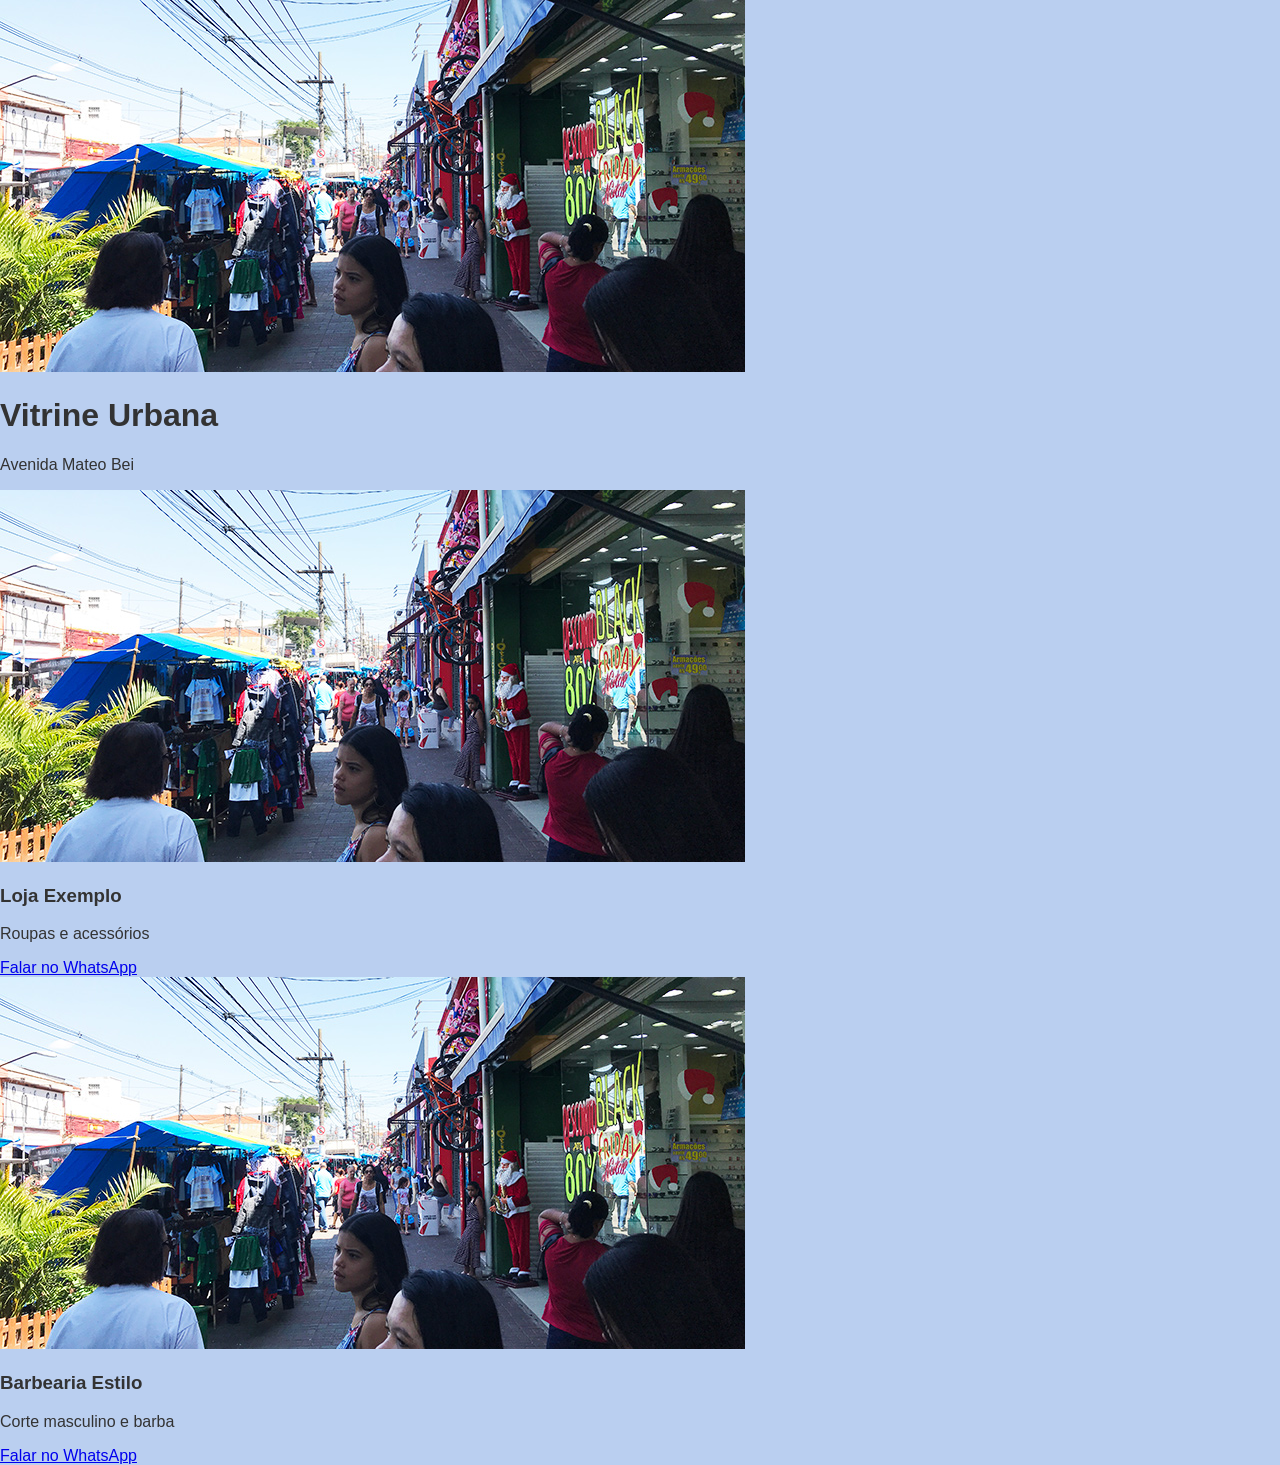
==== mateo-bei.html @ 6b57d2d5 ""feat: implementa MVP do Vitrine Urbana com layout premium, grid de ruas e estratégia de QR Code"" ====
<!DOCTYPE html>
<html lang="pt-BR">
<head>
  <meta charset="UTF-8">
  <title>Vitrine Urbana - Mateo Bei</title>
  <link rel="stylesheet" href="css/style.css">
</head>
<body>

  <!-- 🔝 BANNER -->
  <header class="banner">
    <img src="img/fotos-lojas/banner-mb.jpg" alt="Avenida Mateo Bei">
    <div class="overlay">
      <h1>Vitrine Urbana</h1>
      <p>Avenida Mateo Bei</p>
    </div>
  </header>

  <!-- 🏪 LOJAS -->
  <section class="lojas">

    <div class="loja">
      <img src="img/fotos-lojas/banner-mb.jpg" alt="Loja">
      <h3>Loja Exemplo</h3>
      <p>Roupas e acessórios</p>
      <a href="https://wa.me/5511999999999" target="_blank">Falar no WhatsApp</a>
    </div>

    <div class="loja">
      <img src="img/fotos-lojas/banner-mb.jpg" alt="Loja">
      <h3>Barbearia Estilo</h3>
      <p>Corte masculino e barba</p>
      <a href="https://wa.me/5511888888888" target="_blank">Falar no WhatsApp</a>
    </div>

  </section>

</body>
</html>
---- css/style.css ----
/* Configuração Geral */
body {
  font-family: 'Open Sans', sans-serif;
  margin: 0;
  padding: 0;
  /* Uma cor "Gelo" moderna que destaca os cards brancos */
  background-color: #bacff0; 
  color: #333;
}

/* O Banner Principal */
.home-header {
  background-image: url('../img/fotos-lojas/banner-mb.jpg'); /* Verifique o caminho da sua imagem */
  background-size: cover;
  background-position: center;
  height: 60vh; /* Ocupa 60% da altura da tela */
  display: flex;
  align-items: center;
  justify-content: center;
  position: relative;
}

/* Camada escura para o texto não sumir na foto */
.overlay-home {
  background: rgba(0, 0, 0, 0.5); /* Preto com 50% de transparência */
  width: 100%;
  height: 100%;
  display: flex;
  flex-direction: column;
  align-items: center;
  justify-content: center;
  text-align: center;
  color: white;
  padding: 20px;
}

/* Estilo do Título */
.overlay-home h1 {
  font-family: 'Montserrat', sans-serif;
  font-size: 3rem;
  margin: 0;
  text-transform: uppercase;
  letter-spacing: 2px;
}

.overlay-home p {
  font-size: 1.2rem;
  font-weight: 400;
  margin-top: 10px;
}

/* Container para centralizar o conteúdo */
.container {
  max-width: 1200px;
  margin: 40px auto;
  padding: 0 20px;
}

.titulo-secao {
  text-align: center;
  font-family: 'Montserrat', sans-serif;
  color: #333;
  margin-bottom: 30px;
}

/* Grid para colocar os cards lado a lado */
.ruas-grid {
  display: grid;
  grid-template-columns: repeat(auto-fit, minmax(300px, 1fr));
  gap: 25px;
  margin-bottom: 100px;
}

/* Estilo do Card Individual */
.rua-card {
  display: block;
  text-decoration: none; /* Remove o sublinhado do link */
  color: inherit;
  background: white;
  border-radius: 12px;
  overflow: hidden;
  box-shadow: 0 4px 10px rgba(0,0,0,0.1);
  transition: transform 0.3s ease, box-shadow 0.3s ease;
}

.rua-card:hover {
  transform: translateY(-8px);
  box-shadow: 0 10px 20px rgba(0,0,0,0.15);
}

.rua-imagem img {
  width: 100%;
  height: 200px;
  object-fit: cover; /* Faz a imagem preencher o espaço sem distorcer */
}

.rua-info {
  padding: 20px;
}

.rua-info h3 {
  margin: 0;
  font-family: 'Montserrat', sans-serif;
  color: #1a1a1a;
}

.rua-info p {
  color: #666;
  font-size: 0.95rem;
  margin: 8px 0;
}

.btn-visitar {
  display: inline-block;
  margin-top: 10px;
  color: #007bff; /* Um azul profissional */
  font-weight: 600;
  font-size: 0.9rem;
}

/* Card "Em Breve" (Cinza para mostrar que o projeto cresce) */
.em-breve {
  background: #eee;
  border: 2px dashed #ccc;
  display: flex;
  align-items: center;
  justify-content: center;
  text-align: center;
  min-height: 300px;
}

/* Seção Como Funciona Premium */
.como-funciona-premium {
  background-color: #f9f9f9;
  padding: 80px 20px;
  text-align: center;
}

.chamada-principal {
  max-width: 700px;
  margin: 0 auto 50px;
}

.tag-novidade {
  background: #ffcc00;
  color: #000;
  padding: 5px 15px;
  border-radius: 20px;
  font-size: 0.8rem;
  font-weight: bold;
  text-transform: uppercase;
}

.chamada-principal h2 {
  font-family: 'Montserrat', sans-serif;
  font-size: 2.2rem;
  margin: 20px 0;
  color: #222;
}

.recursos-grid {
  display: grid;
  grid-template-columns: repeat(auto-fit, minmax(280px, 1fr));
  gap: 30px;
  max-width: 1100px;
  margin: 0 auto;
}

.recurso-card {
  background: #fff;
  padding: 40px 30px;
  border-radius: 20px;
  box-shadow: 0 10px 30px rgba(0,0,0,0.05);
  transition: 0.3s;
  border: 1px solid #eee;
}

.recurso-card:hover {
  transform: translateY(-10px);
  border-color: #ffcc00;
}

.icone-circulo {
  font-size: 2.5rem;
  margin-bottom: 20px;
  display: inline-block;
}

.recurso-card h4 {
  font-family: 'Montserrat', sans-serif;
  font-size: 1.2rem;
  color: #333;
  margin-bottom: 15px;
}

.recurso-card p {
  color: #666;
  line-height: 1.6;
  font-size: 0.95rem;
}

/* Banner de Chamada Final */
.card-destaque {
  background: #222;
  color: #fff;
  padding: 60px 40px;
  border-radius: 25px;
  margin-top: 60px;
  position: relative;
  overflow: hidden;
}

.card-destaque h2 {
  font-size: 2rem;
  margin-bottom: 15px;
}

.btn-anunciar {
  display: inline-block;
  background: #ffcc00;
  color: #000;
  padding: 18px 40px;
  border-radius: 50px;
  text-decoration: none;
  font-weight: bold;
  font-size: 1.1rem;
  margin-top: 25px;
  transition: 0.3s;
  box-shadow: 0 5px 15px rgba(255, 204, 0, 0.4);
}

.btn-anunciar:hover {
  background: #fff;
  transform: scale(1.05);
}

/* Posicionamento do Menu */
.menu-horizontal {
  position: absolute;
  top: 20px; /* Distância do topo da imagem */
  width: 100%;
  z-index: 10;
  display: flex;
  justify-content: center; /* Centraliza o menu horizontalmente */
}

.menu-horizontal ul {
  list-style: none;
  display: flex; /* Deixa os itens lado a lado */
  gap: 30px; /* Espaço entre os links */
  padding: 10px 30px;
  background: rgba(0, 0, 0, 0.4); /* Fundo escuro sutil para destacar os links */
  border-radius: 50px; /* Formato de "pílula" */
  backdrop-filter: blur(5px); /* Efeito de vidro embaçado (opcional) */
}

.menu-horizontal a {
  text-decoration: none;
  color: white;
  font-family: 'Montserrat', sans-serif;
  font-weight: 600;
  font-size: 0.9rem;
  transition: 0.3s;
}

.menu-horizontal a:hover {
  color: #ffcc00; /* Amarelo ao passar o mouse */
}

/* Botão de Destaque no Menu */
.btn-anunciar-topo {
  color: #ffcc00 !important;
  border: 1px solid #ffcc00;
  padding: 5px 15px;
  border-radius: 15px;
}

.btn-anunciar-topo:hover {
  background: #ffcc00;
  color: #000 !important;
}

/* Ajuste no Título para não bater no menu */
.overlay-home h1 {
  margin-top: 60px; /* Dá espaço para o menu que está acima dele */
}

.footer-minimalista {
  background-color: #000;
  color: #888;
  text-align: center;
  width: 100%;
  
  /* Controle total da altura */
  padding: 5px 0;         /* Um respiro bem pequeno */
  line-height: 1.2;       /* Altura da linha próxima ao tamanho da letra */
  display: block;
  border-top: 1px solid #1a1a1a;
}

.footer-minimalista span {
  font-family: 'Montserrat', sans-serif;
  font-size: 13px;        /* Tamanho legível (nem minúsculo, nem gigante) */
  font-weight: 500;
  letter-spacing: 1px;
  display: inline-block;
  vertical-align: middle;
}
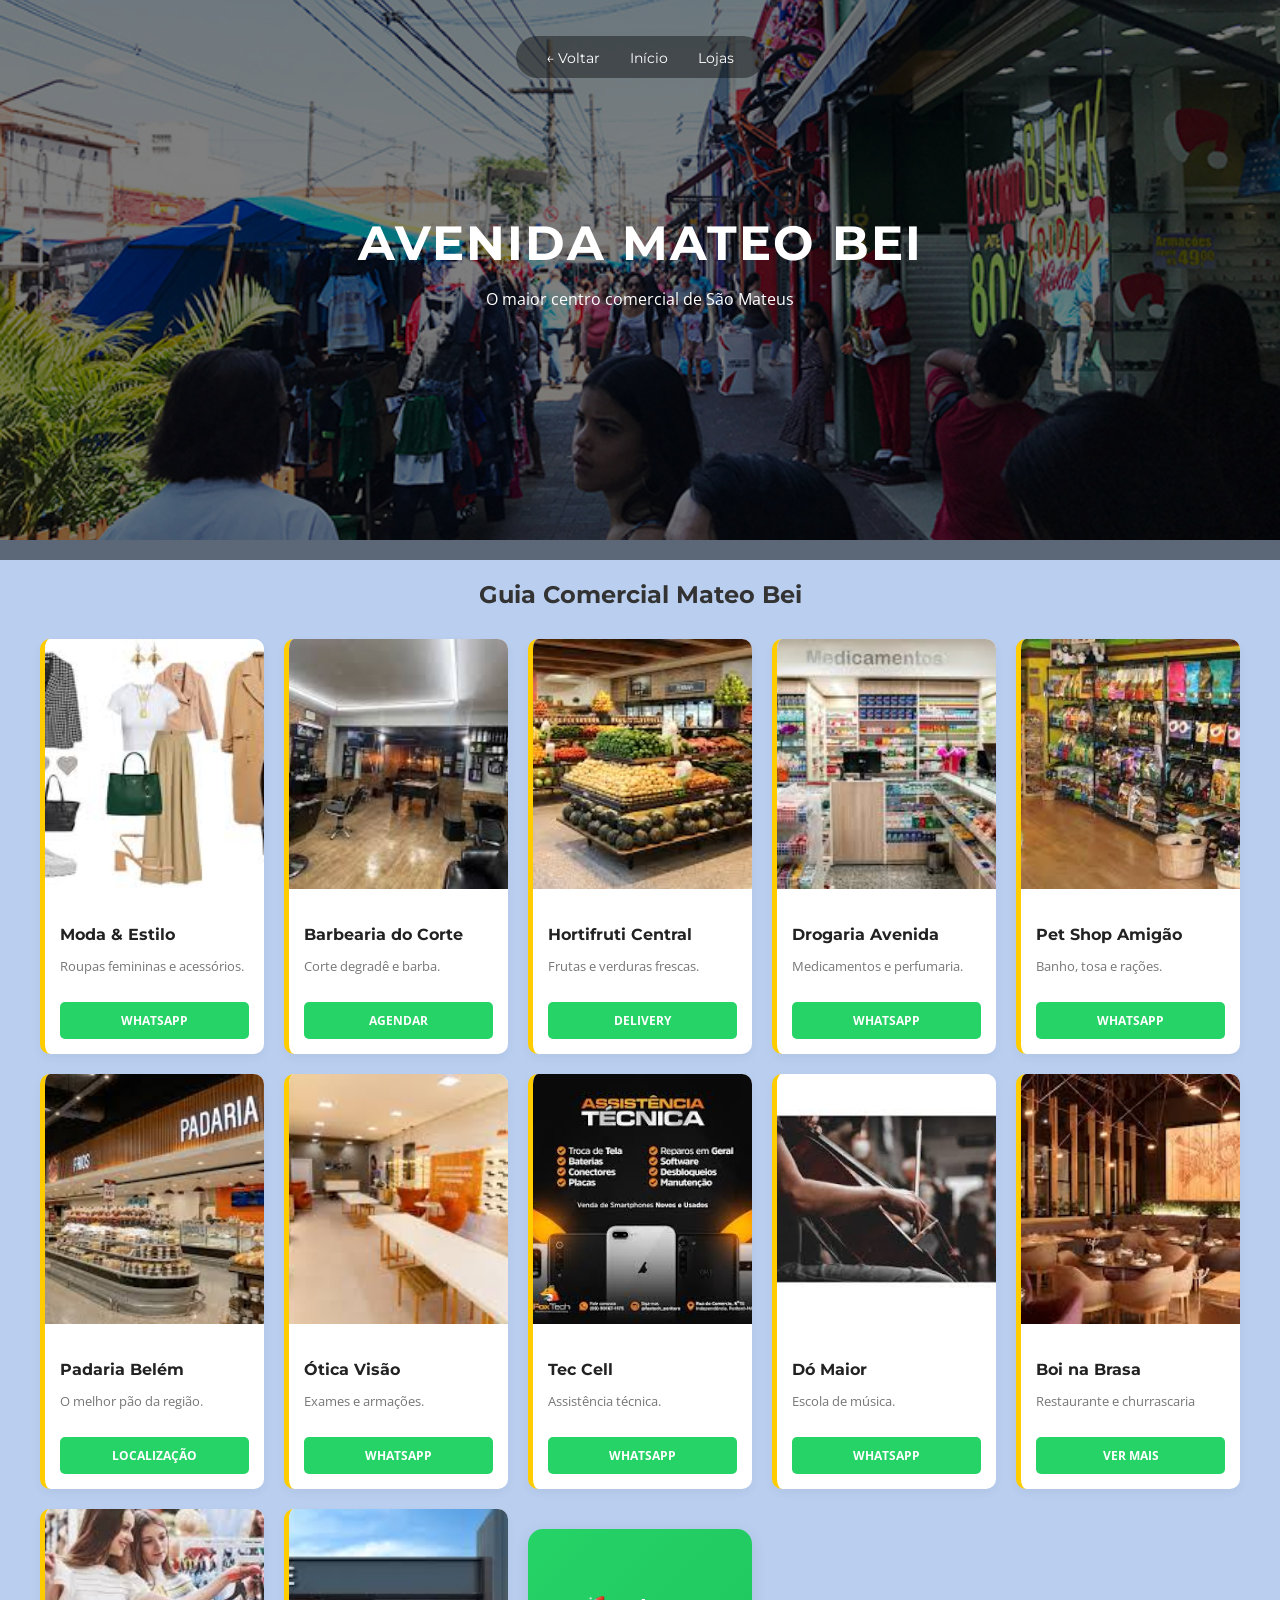
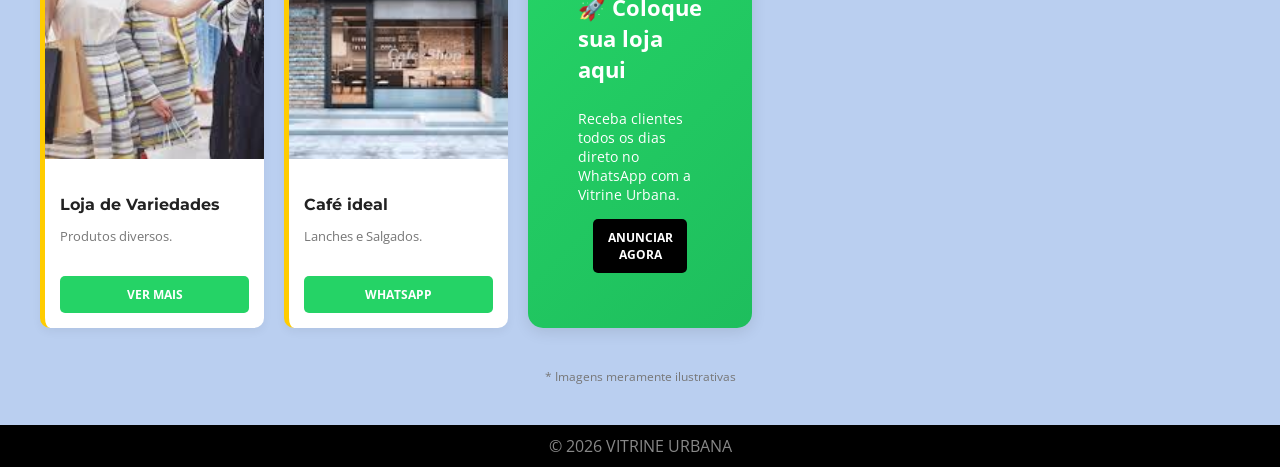
==== commit 24f06b1e: "adicionando foto e ajustes do layout" ====
--- a/mateo-bei.html
+++ b/mateo-bei.html
@@ -2,38 +2,205 @@
 <html lang="pt-BR">
 <head>
   <meta charset="UTF-8">
-  <title>Vitrine Urbana - Mateo Bei</title>
+  <meta name="viewport" content="width=device-width, initial-scale=1.0">
+  <title>Avenida Mateo Bei</title>
+
   <link rel="stylesheet" href="css/style.css">
+
+  <link href="https://fonts.googleapis.com/css2?family=Montserrat:wght@700&family=Open+Sans:wght@400;600&display=swap" rel="stylesheet">
 </head>
+
 <body>
 
-  <!-- 🔝 BANNER -->
-  <header class="banner">
-    <img src="img/fotos-lojas/banner-mb.jpg" alt="Avenida Mateo Bei">
-    <div class="overlay">
-      <h1>Vitrine Urbana</h1>
-      <p>Avenida Mateo Bei</p>
-    </div>
-  </header>
-
-  <!-- 🏪 LOJAS -->
-  <section class="lojas">
-
-    <div class="loja">
-      <img src="img/fotos-lojas/banner-mb.jpg" alt="Loja">
-      <h3>Loja Exemplo</h3>
-      <p>Roupas e acessórios</p>
-      <a href="https://wa.me/5511999999999" target="_blank">Falar no WhatsApp</a>
-    </div>
-
-    <div class="loja">
-      <img src="img/fotos-lojas/banner-mb.jpg" alt="Loja">
-      <h3>Barbearia Estilo</h3>
-      <p>Corte masculino e barba</p>
-      <a href="https://wa.me/5511888888888" target="_blank">Falar no WhatsApp</a>
-    </div>
-
+<header class="home-header" style="background-image: url('img/fotos-lojas/banner-mb.jpg');">
+
+  <nav class="menu-horizontal">
+    <ul>
+      <li><a href="index.html">← Voltar</a></li>
+      <li><a href="index.html">Início</a></li>
+      <li><a href="#lojas">Lojas</a></li>
+    </ul>
+  </nav>
+
+  <div class="overlay-home">
+    <h1>AVENIDA MATEO BEI</h1>
+    <p>O maior centro comercial de São Mateus</p>
+  </div>
+
+</header>
+
+<main class="container">
+
+  <h2 class="titulo-secao" id="lojas">Guia Comercial Mateo Bei</h2>
+
+  <section class="cards-pequenos">
+
+    <!-- 1 -->
+    <div class="cartao-visita card-vitrine">
+      <div class="cv-imagem-vitrine">
+        <img src="img/fotos-lojas/moda-estilo.jpeg">
+      </div>
+      <div class="cv-conteudo">
+        <h4>Moda & Estilo</h4>
+        <p>Roupas femininas e acessórios.</p>
+      </div>
+      <a href="#" class="btn-cv">WhatsApp</a>
+    </div>
+
+    <!-- 2 -->
+    <div class="cartao-visita card-vitrine">
+      <div class="cv-imagem-vitrine">
+        <img src="img/fotos-lojas/barbearia.jpeg">
+      </div>
+      <div class="cv-conteudo">
+        <h4>Barbearia do Corte</h4>
+        <p>Corte degradê e barba.</p>
+      </div>
+      <a href="#" class="btn-cv">Agendar</a>
+    </div>
+
+    <!-- 3 -->
+    <div class="cartao-visita card-vitrine">
+      <div class="cv-imagem-vitrine">
+        <img src="img/fotos-lojas/hortifruti.jpeg">
+      </div>
+      <div class="cv-conteudo">
+        <h4>Hortifruti Central</h4>
+        <p>Frutas e verduras frescas.</p>
+      </div>
+      <a href="#" class="btn-cv">Delivery</a>
+    </div>
+
+    <!-- 4 -->
+    <div class="cartao-visita card-vitrine">
+      <div class="cv-imagem-vitrine">
+        <img src="img/fotos-lojas/drogaria.jpeg">
+      </div>
+      <div class="cv-conteudo">
+        <h4>Drogaria Avenida</h4>
+        <p>Medicamentos e perfumaria.</p>
+      </div>
+      <a href="#" class="btn-cv">WhatsApp</a>
+    </div>
+
+    <!-- 5 -->
+    <div class="cartao-visita card-vitrine">
+      <div class="cv-imagem-vitrine">
+        <img src="img/fotos-lojas/pet-shop.jpeg">
+      </div>
+      <div class="cv-conteudo">
+        <h4>Pet Shop Amigão</h4>
+        <p>Banho, tosa e rações.</p>
+      </div>
+      <a href="#" class="btn-cv">WhatsApp</a>
+    </div>
+
+    <!-- 6 -->
+    <div class="cartao-visita card-vitrine">
+      <div class="cv-imagem-vitrine">
+        <img src="img/fotos-lojas/padaria.jpeg">
+      </div>
+      <div class="cv-conteudo">
+        <h4>Padaria Belém</h4>
+        <p>O melhor pão da região.</p>
+      </div>
+      <a href="#" class="btn-cv">Localização</a>
+    </div>
+
+    <!-- 7 -->
+    <div class="cartao-visita card-vitrine">
+      <div class="cv-imagem-vitrine">
+        <img src="img/fotos-lojas/otica.jpeg">
+      </div>
+      <div class="cv-conteudo">
+        <h4>Ótica Visão</h4>
+        <p>Exames e armações.</p>
+      </div>
+      <a href="#" class="btn-cv">WhatsApp</a>
+    </div>
+
+    <!-- 8 -->
+    <div class="cartao-visita card-vitrine">
+      <div class="cv-imagem-vitrine">
+        <img src="img/fotos-lojas/assistencia-tecnica.jpeg">
+      </div>
+      <div class="cv-conteudo">
+        <h4>Tec Cell</h4>
+        <p>Assistência técnica.</p>
+      </div>
+      <a href="#" class="btn-cv">WhatsApp</a>
+    </div>
+
+    <!-- 9 -->
+    <div class="cartao-visita card-vitrine">
+      <div class="cv-imagem-vitrine">
+        <img src="img/fotos-lojas/escola-de-musica.jpeg">
+      </div>
+      <div class="cv-conteudo">
+        <h4>Dó Maior</h4>
+        <p>Escola de música.</p>
+      </div>
+      <a href="#" class="btn-cv">WhatsApp</a>
+    </div>
+
+    <!-- 10 -->
+    <div class="cartao-visita card-vitrine">
+      <div class="cv-imagem-vitrine">
+        <img src="img/fotos-lojas/restaurante.jpeg">
+      </div>
+      <div class="cv-conteudo">
+        <h4>Boi na Brasa</h4>
+        <p>Restaurante e churrascaria</p>
+      </div>
+      <a href="#" class="btn-cv">Ver mais</a>
+    </div>
+
+    <!-- 11 -->
+    <div class="cartao-visita card-vitrine">
+      <div class="cv-imagem-vitrine">
+        <img src="img/fotos-lojas/compras.jpeg">
+      </div>
+      <div class="cv-conteudo">
+        <h4>Loja de Variedades</h4>
+        <p>Produtos diversos.</p>
+      </div>
+      <a href="#" class="btn-cv">Ver mais</a>
+    </div>
+
+    <!-- 12 -->
+    <div class="cartao-visita card-vitrine">
+      <div class="cv-imagem-vitrine">
+        <img src="img/fotos-lojas/café.jpeg">
+      </div>
+      <div class="cv-conteudo">
+        <h4>Café ideal</h4>
+        <p>Lanches e Salgados.</p>
+      </div>
+      <a href="#" class="btn-cv">WhatsApp</a>
+    </div>
+
+    <!-- CTA FINAL -->
+    <section class="card-horizontal card-anuncio-final">
+
+  <div class="ch-info">
+    <h3>🚀 Coloque sua loja aqui</h3>
+    <p>Receba clientes todos os dias direto no WhatsApp com a Vitrine Urbana.</p>
+
+    <a href="https://wa.me/5511964545706" class="btn-cv btn-destaque">
+      Anunciar Agora
+    </a>
+  </div>
+
+</section>
   </section>
+
+  <p class="aviso-ilustrativo">* Imagens meramente ilustrativas</p>
+
+</main>
+
+<footer class="footer-minimalista">
+  <span>&copy; 2026 VITRINE URBANA</span>
+</footer>
 
 </body>
 </html>
--- a/css/style.css
+++ b/css/style.css
@@ -3,26 +3,22 @@
   font-family: 'Open Sans', sans-serif;
   margin: 0;
   padding: 0;
-  /* Uma cor "Gelo" moderna que destaca os cards brancos */
   background-color: #bacff0; 
   color: #333;
 }
 
-/* O Banner Principal */
 .home-header {
-  background-image: url('../img/fotos-lojas/banner-mb.jpg'); /* Verifique o caminho da sua imagem */
   background-size: cover;
   background-position: center;
-  height: 60vh; /* Ocupa 60% da altura da tela */
+  height: 60vh; 
   display: flex;
   align-items: center;
   justify-content: center;
   position: relative;
 }
 
-/* Camada escura para o texto não sumir na foto */
 .overlay-home {
-  background: rgba(0, 0, 0, 0.5); /* Preto com 50% de transparência */
+  background: rgba(0, 0, 0, 0.5); 
   width: 100%;
   height: 100%;
   display: flex;
@@ -34,7 +30,6 @@
   padding: 20px;
 }
 
-/* Estilo do Título */
 .overlay-home h1 {
   font-family: 'Montserrat', sans-serif;
   font-size: 3rem;
@@ -43,13 +38,6 @@
   letter-spacing: 2px;
 }
 
-.overlay-home p {
-  font-size: 1.2rem;
-  font-weight: 400;
-  margin-top: 10px;
-}
-
-/* Container para centralizar o conteúdo */
 .container {
   max-width: 1200px;
   margin: 40px auto;
@@ -63,246 +51,182 @@
   margin-bottom: 30px;
 }
 
-/* Grid para colocar os cards lado a lado */
-.ruas-grid {
+/* GRID */
+.cards-pequenos {
   display: grid;
-  grid-template-columns: repeat(auto-fit, minmax(300px, 1fr));
-  gap: 25px;
-  margin-bottom: 100px;
-}
-
-/* Estilo do Card Individual */
-.rua-card {
+  grid-template-columns: repeat(auto-fit, minmax(220px, 1fr)); 
+  gap: 20px;
+  margin-bottom: 40px;
+  align-items: start; /* 🔥 impede cards de esticar */
+}
+
+/* CARD */
+.cartao-visita {
+  background: white;
+  border-radius: 10px;
+  border-left: 5px solid #ffcc00; 
+  box-shadow: 0 4px 10px rgba(0,0,0,0.05);
+  display: flex;
+  flex-direction: column;
+  transition: 0.3s;
+  overflow: hidden;
+  height: 100%; /* 🔥 padroniza altura */
+}
+
+.card-vitrine {
+  padding: 0;
+}
+
+/* IMAGEM (CORRIGIDO DE VERDADE) */
+.cv-imagem-vitrine {
+  width: 100%;
+  height: 250px; /* 🔥 altura fixa padrão */
+  overflow: hidden;
+  flex-shrink: 0; /* 🔥 impede crescimento */
+}
+
+.cv-imagem-vitrine img {
+  width: 100%;
+  height: 100%;
+  object-fit: cover;
   display: block;
-  text-decoration: none; /* Remove o sublinhado do link */
-  color: inherit;
+}
+
+/* CONTEÚDO */
+.cv-conteudo {
+  padding: 15px;
+  flex-grow: 1;
+}
+
+.cv-conteudo h4 {
+  font-family: 'Montserrat', sans-serif;
+  font-size: 1rem;
+  color: #222;
+  margin-bottom: 5px;
+}
+
+.cv-conteudo p {
+  font-size: 0.8rem;
+  color: #777;
+  margin-bottom: 12px;
+}
+
+/* BOTÃO */
+.btn-cv {
+  background: #25d366; 
+  color: white !important;
+  text-decoration: none;
+  font-size: 0.75rem;
+  font-weight: bold;
+  padding: 10px;
+  margin: 0 15px 15px;
+  border-radius: 5px;
+  text-transform: uppercase;
+  text-align: center;
+}
+
+/* CARD HORIZONTAL */
+.card-horizontal {
+  display: flex;
   background: white;
-  border-radius: 12px;
+  border-radius: 15px;
   overflow: hidden;
-  box-shadow: 0 4px 10px rgba(0,0,0,0.1);
-  transition: transform 0.3s ease, box-shadow 0.3s ease;
-}
-
-.rua-card:hover {
-  transform: translateY(-8px);
-  box-shadow: 0 10px 20px rgba(0,0,0,0.15);
-}
-
-.rua-imagem img {
-  width: 100%;
-  height: 200px;
-  object-fit: cover; /* Faz a imagem preencher o espaço sem distorcer */
-}
-
-.rua-info {
-  padding: 20px;
-}
-
-.rua-info h3 {
-  margin: 0;
-  font-family: 'Montserrat', sans-serif;
-  color: #1a1a1a;
-}
-
-.rua-info p {
-  color: #666;
-  font-size: 0.95rem;
-  margin: 8px 0;
-}
-
-.btn-visitar {
-  display: inline-block;
-  margin-top: 10px;
-  color: #007bff; /* Um azul profissional */
-  font-weight: 600;
-  font-size: 0.9rem;
-}
-
-/* Card "Em Breve" (Cinza para mostrar que o projeto cresce) */
-.em-breve {
-  background: #eee;
-  border: 2px dashed #ccc;
-  display: flex;
-  align-items: center;
-  justify-content: center;
-  text-align: center;
-  min-height: 300px;
-}
-
-/* Seção Como Funciona Premium */
-.como-funciona-premium {
-  background-color: #f9f9f9;
-  padding: 80px 20px;
-  text-align: center;
-}
-
-.chamada-principal {
-  max-width: 700px;
-  margin: 0 auto 50px;
-}
-
-.tag-novidade {
-  background: #ffcc00;
-  color: #000;
-  padding: 5px 15px;
-  border-radius: 20px;
-  font-size: 0.8rem;
-  font-weight: bold;
-  text-transform: uppercase;
-}
-
-.chamada-principal h2 {
-  font-family: 'Montserrat', sans-serif;
-  font-size: 2.2rem;
-  margin: 20px 0;
-  color: #222;
-}
-
-.recursos-grid {
-  display: grid;
-  grid-template-columns: repeat(auto-fit, minmax(280px, 1fr));
-  gap: 30px;
-  max-width: 1100px;
-  margin: 0 auto;
-}
-
-.recurso-card {
-  background: #fff;
-  padding: 40px 30px;
-  border-radius: 20px;
-  box-shadow: 0 10px 30px rgba(0,0,0,0.05);
-  transition: 0.3s;
-  border: 1px solid #eee;
-}
-
-.recurso-card:hover {
-  transform: translateY(-10px);
-  border-color: #ffcc00;
-}
-
-.icone-circulo {
-  font-size: 2.5rem;
-  margin-bottom: 20px;
-  display: inline-block;
-}
-
-.recurso-card h4 {
-  font-family: 'Montserrat', sans-serif;
-  font-size: 1.2rem;
-  color: #333;
-  margin-bottom: 15px;
-}
-
-.recurso-card p {
-  color: #666;
-  line-height: 1.6;
-  font-size: 0.95rem;
-}
-
-/* Banner de Chamada Final */
-.card-destaque {
-  background: #222;
-  color: #fff;
-  padding: 60px 40px;
-  border-radius: 25px;
-  margin-top: 60px;
-  position: relative;
-  overflow: hidden;
-}
-
-.card-destaque h2 {
-  font-size: 2rem;
-  margin-bottom: 15px;
-}
-
-.btn-anunciar {
-  display: inline-block;
-  background: #ffcc00;
-  color: #000;
-  padding: 18px 40px;
-  border-radius: 50px;
-  text-decoration: none;
-  font-weight: bold;
-  font-size: 1.1rem;
-  margin-top: 25px;
-  transition: 0.3s;
-  box-shadow: 0 5px 15px rgba(255, 204, 0, 0.4);
-}
-
-.btn-anunciar:hover {
-  background: #fff;
-  transform: scale(1.05);
-}
-
-/* Posicionamento do Menu */
+  box-shadow: 0 4px 15px rgba(0,0,0,0.1);
+  margin-top: 30px;
+  height: 160px; 
+}
+
+.ch-imagem { width: 30%; }
+.ch-imagem img { width: 100%; height: 100%; object-fit: cover; }
+
+.ch-info {
+  width: 70%;
+  padding: 20px 30px;
+  display: flex;
+  flex-direction: column;
+  justify-content: center;
+}
+
+/* MENU */
 .menu-horizontal {
   position: absolute;
-  top: 20px; /* Distância do topo da imagem */
+  top: 20px;
   width: 100%;
   z-index: 10;
   display: flex;
-  justify-content: center; /* Centraliza o menu horizontalmente */
+  justify-content: center;
 }
 
 .menu-horizontal ul {
   list-style: none;
-  display: flex; /* Deixa os itens lado a lado */
-  gap: 30px; /* Espaço entre os links */
+  display: flex;
+  gap: 30px;
   padding: 10px 30px;
-  background: rgba(0, 0, 0, 0.4); /* Fundo escuro sutil para destacar os links */
-  border-radius: 50px; /* Formato de "pílula" */
-  backdrop-filter: blur(5px); /* Efeito de vidro embaçado (opcional) */
+  background: rgba(0, 0, 0, 0.4);
+  border-radius: 50px;
 }
 
 .menu-horizontal a {
   text-decoration: none;
   color: white;
   font-family: 'Montserrat', sans-serif;
-  font-weight: 600;
   font-size: 0.9rem;
-  transition: 0.3s;
-}
-
-.menu-horizontal a:hover {
-  color: #ffcc00; /* Amarelo ao passar o mouse */
-}
-
-/* Botão de Destaque no Menu */
-.btn-anunciar-topo {
-  color: #ffcc00 !important;
-  border: 1px solid #ffcc00;
-  padding: 5px 15px;
-  border-radius: 15px;
-}
-
-.btn-anunciar-topo:hover {
-  background: #ffcc00;
-  color: #000 !important;
-}
-
-/* Ajuste no Título para não bater no menu */
-.overlay-home h1 {
-  margin-top: 60px; /* Dá espaço para o menu que está acima dele */
-}
-
+}
+
+/* FOOTER */
 .footer-minimalista {
   background-color: #000;
   color: #888;
   text-align: center;
-  width: 100%;
-  
-  /* Controle total da altura */
-  padding: 5px 0;         /* Um respiro bem pequeno */
-  line-height: 1.2;       /* Altura da linha próxima ao tamanho da letra */
-  display: block;
-  border-top: 1px solid #1a1a1a;
-}
-
-.footer-minimalista span {
-  font-family: 'Montserrat', sans-serif;
-  font-size: 13px;        /* Tamanho legível (nem minúsculo, nem gigante) */
-  font-weight: 500;
-  letter-spacing: 1px;
-  display: inline-block;
-  vertical-align: middle;
+  padding: 10px 0;
+}
+
+/* AVISO */
+.aviso-ilustrativo {
+  text-align: center;
+  font-size: 0.75rem;
+  color: #777;
+  margin: 20px 0;
+}
+
+/* CTA FINAL */
+.card-anuncio-final {
+  background: linear-gradient(135deg, #25d366, #1ebe5d);
+  color: white;
+  height: auto;
+  padding: 20px;
+  margin-top: 20px;
+}
+
+.card-anuncio-final h3 {
+  font-size: 1.4rem;
+  margin-bottom: 10px;
+}
+
+.card-anuncio-final p {
+  font-size: 0.9rem;
+  margin-bottom: 15px;
+}
+
+.btn-destaque {
+  background: black;
+  color: white !important;
+  max-width: 200px;
+}
+
+/* RESPONSIVO */
+@media (max-width: 768px) {
+
+  .cards-pequenos {
+    grid-template-columns: 1fr;
+  }
+
+  .menu-horizontal ul {
+    flex-direction: column;
+  }
+
+  .overlay-home h1 {
+    font-size: 1.8rem;
+  }
+
 }
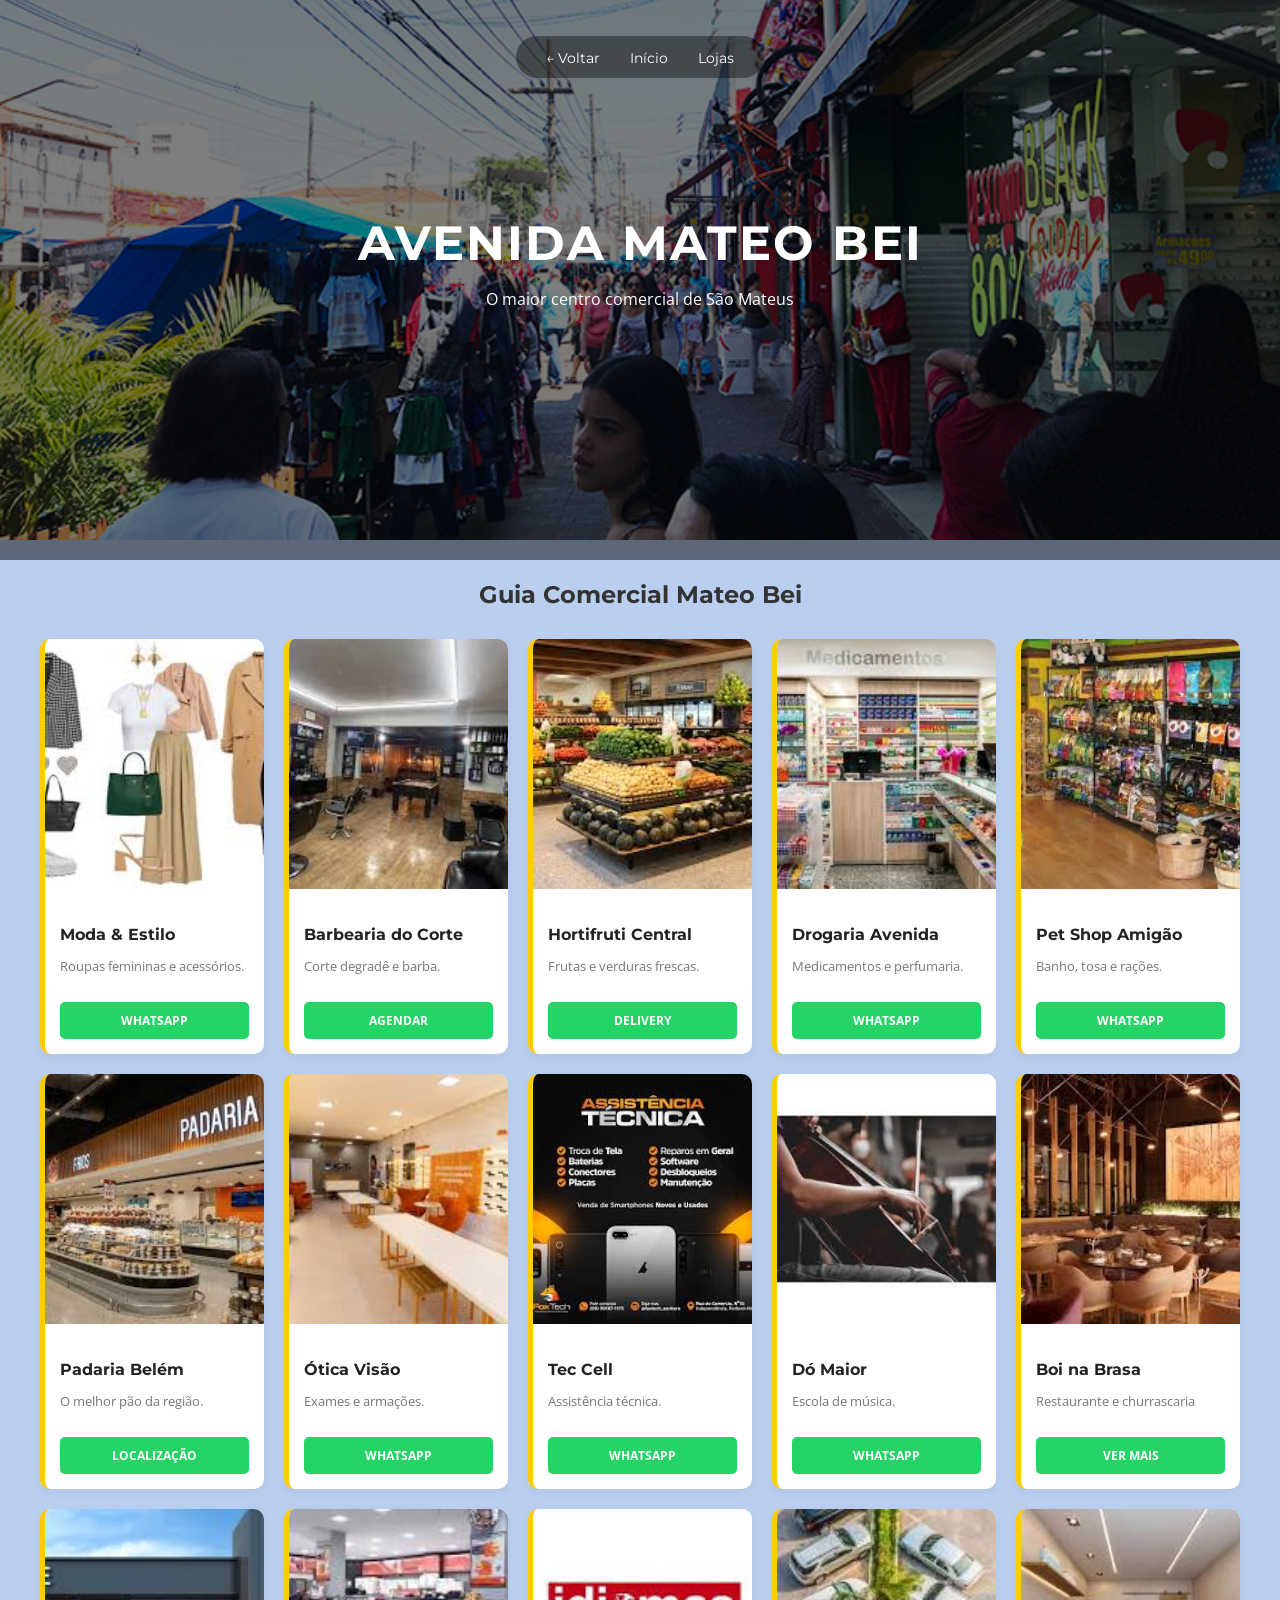
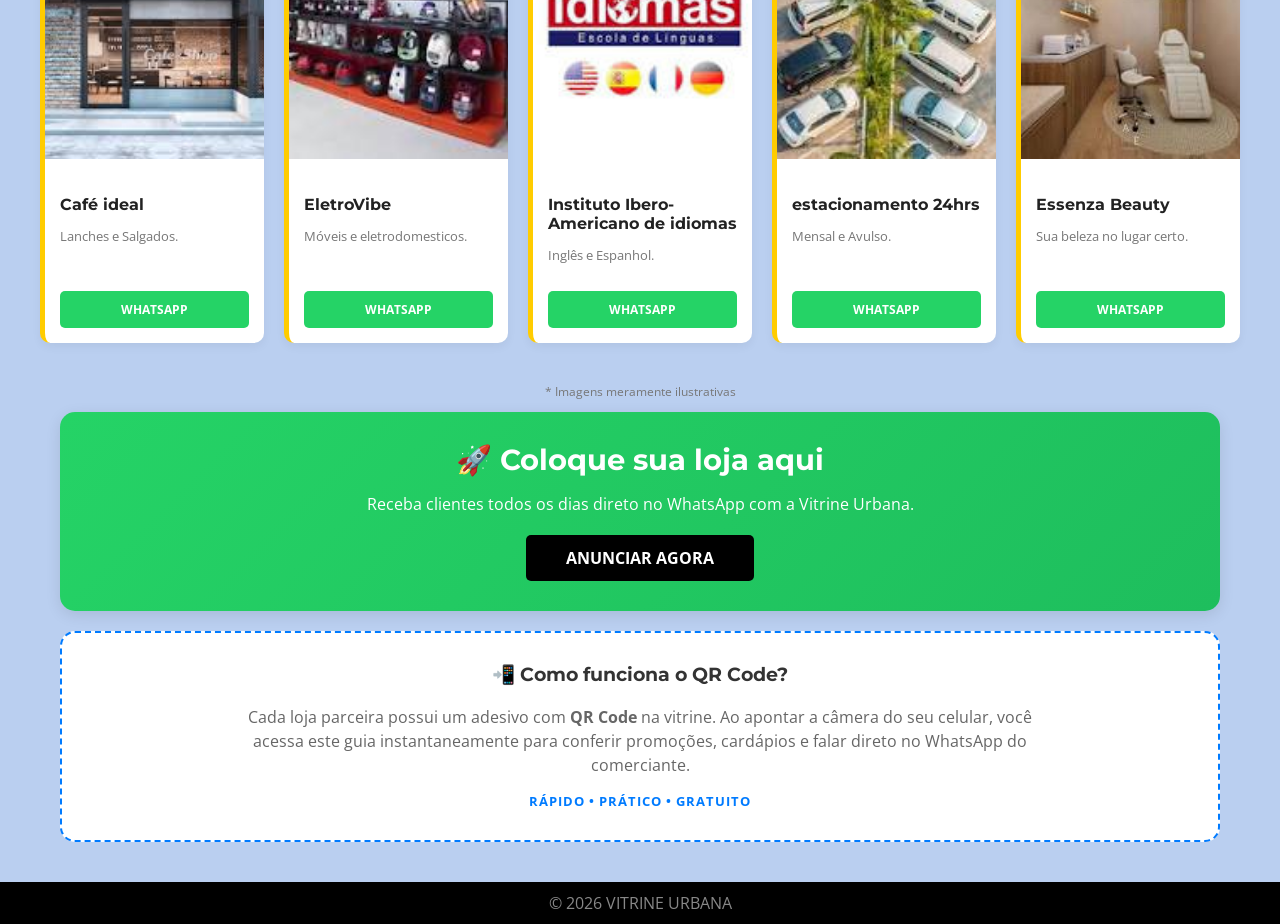
==== commit ffba9e53: "adiciona fotos das lojas e atualiza estilo do css" ====
--- a/mateo-bei.html
+++ b/mateo-bei.html
@@ -35,7 +35,6 @@
 
   <section class="cards-pequenos">
 
-    <!-- 1 -->
     <div class="cartao-visita card-vitrine">
       <div class="cv-imagem-vitrine">
         <img src="img/fotos-lojas/moda-estilo.jpeg">
@@ -47,7 +46,6 @@
       <a href="#" class="btn-cv">WhatsApp</a>
     </div>
 
-    <!-- 2 -->
     <div class="cartao-visita card-vitrine">
       <div class="cv-imagem-vitrine">
         <img src="img/fotos-lojas/barbearia.jpeg">
@@ -59,7 +57,6 @@
       <a href="#" class="btn-cv">Agendar</a>
     </div>
 
-    <!-- 3 -->
     <div class="cartao-visita card-vitrine">
       <div class="cv-imagem-vitrine">
         <img src="img/fotos-lojas/hortifruti.jpeg">
@@ -71,7 +68,6 @@
       <a href="#" class="btn-cv">Delivery</a>
     </div>
 
-    <!-- 4 -->
     <div class="cartao-visita card-vitrine">
       <div class="cv-imagem-vitrine">
         <img src="img/fotos-lojas/drogaria.jpeg">
@@ -83,7 +79,6 @@
       <a href="#" class="btn-cv">WhatsApp</a>
     </div>
 
-    <!-- 5 -->
     <div class="cartao-visita card-vitrine">
       <div class="cv-imagem-vitrine">
         <img src="img/fotos-lojas/pet-shop.jpeg">
@@ -95,7 +90,6 @@
       <a href="#" class="btn-cv">WhatsApp</a>
     </div>
 
-    <!-- 6 -->
     <div class="cartao-visita card-vitrine">
       <div class="cv-imagem-vitrine">
         <img src="img/fotos-lojas/padaria.jpeg">
@@ -107,7 +101,6 @@
       <a href="#" class="btn-cv">Localização</a>
     </div>
 
-    <!-- 7 -->
     <div class="cartao-visita card-vitrine">
       <div class="cv-imagem-vitrine">
         <img src="img/fotos-lojas/otica.jpeg">
@@ -119,7 +112,6 @@
       <a href="#" class="btn-cv">WhatsApp</a>
     </div>
 
-    <!-- 8 -->
     <div class="cartao-visita card-vitrine">
       <div class="cv-imagem-vitrine">
         <img src="img/fotos-lojas/assistencia-tecnica.jpeg">
@@ -131,7 +123,6 @@
       <a href="#" class="btn-cv">WhatsApp</a>
     </div>
 
-    <!-- 9 -->
     <div class="cartao-visita card-vitrine">
       <div class="cv-imagem-vitrine">
         <img src="img/fotos-lojas/escola-de-musica.jpeg">
@@ -143,7 +134,6 @@
       <a href="#" class="btn-cv">WhatsApp</a>
     </div>
 
-    <!-- 10 -->
     <div class="cartao-visita card-vitrine">
       <div class="cv-imagem-vitrine">
         <img src="img/fotos-lojas/restaurante.jpeg">
@@ -155,19 +145,6 @@
       <a href="#" class="btn-cv">Ver mais</a>
     </div>
 
-    <!-- 11 -->
-    <div class="cartao-visita card-vitrine">
-      <div class="cv-imagem-vitrine">
-        <img src="img/fotos-lojas/compras.jpeg">
-      </div>
-      <div class="cv-conteudo">
-        <h4>Loja de Variedades</h4>
-        <p>Produtos diversos.</p>
-      </div>
-      <a href="#" class="btn-cv">Ver mais</a>
-    </div>
-
-    <!-- 12 -->
     <div class="cartao-visita card-vitrine">
       <div class="cv-imagem-vitrine">
         <img src="img/fotos-lojas/café.jpeg">
@@ -178,23 +155,68 @@
       </div>
       <a href="#" class="btn-cv">WhatsApp</a>
     </div>
-
-    <!-- CTA FINAL -->
-    <section class="card-horizontal card-anuncio-final">
-
-  <div class="ch-info">
-    <h3>🚀 Coloque sua loja aqui</h3>
-    <p>Receba clientes todos os dias direto no WhatsApp com a Vitrine Urbana.</p>
-
-    <a href="https://wa.me/5511964545706" class="btn-cv btn-destaque">
-      Anunciar Agora
-    </a>
-  </div>
-
-</section>
-  </section>
-
-  <p class="aviso-ilustrativo">* Imagens meramente ilustrativas</p>
+    <div class="cartao-visita card-vitrine">
+      <div class="cv-imagem-vitrine">
+        <img src="img/fotos-lojas/eletrodomesticos.jpeg">
+      </div>
+      <div class="cv-conteudo">
+        <h4>EletroVibe</h4>
+        <p>Móveis e eletrodomesticos.</p>
+      </div>
+      <a href="#" class="btn-cv">WhatsApp</a>
+    </div>
+    <div class="cartao-visita card-vitrine">
+      <div class="cv-imagem-vitrine">
+        <img src="img/fotos-lojas/idiomas.jpeg">
+      </div>
+      <div class="cv-conteudo">
+        <h4>Instituto Ibero-Americano de idiomas</h4>
+        <p>Inglês e Espanhol.</p>
+      </div>
+      <a href="#" class="btn-cv">WhatsApp</a>
+    </div>
+    <div class="cartao-visita card-vitrine">
+      <div class="cv-imagem-vitrine">
+        <img src="img/fotos-lojas/estacionamento.jpeg">
+      </div>
+      <div class="cv-conteudo">
+        <h4>estacionamento 24hrs</h4>
+        <p>Mensal e Avulso.</p>
+      </div>
+      <a href="#" class="btn-cv">WhatsApp</a>
+    </div>
+    <div class="cartao-visita card-vitrine">
+      <div class="cv-imagem-vitrine">
+        <img src="img/fotos-lojas/estetica.jpeg">
+      </div>
+      <div class="cv-conteudo">
+        <h4>Essenza Beauty</h4>
+        <p>Sua beleza no lugar certo.</p>
+      </div>
+      <a href="#" class="btn-cv">WhatsApp</a>
+    </div>
+   
+  </section> </div> </section> <div style="clear: both; display: block !important; width: 100% !important; margin: 40px 0; padding: 0 20px; box-sizing: border-box;">
+<p style="text-align: center; color: #777; font-size: 0.75rem; margin-top: 20px;">* Imagens meramente ilustrativas</p>
+    <div style="background: linear-gradient(135deg, #25d366, #1ebe5d); border-radius: 15px; padding: 30px; color: white; text-align: center; margin-bottom: 20px; box-shadow: 0 4px 15px rgba(0,0,0,0.1);">
+        <h3 style="font-family: 'Montserrat', sans-serif; font-size: 1.8rem; margin: 0 0 10px 0;">🚀 Coloque sua loja aqui</h3>
+        <p style="font-size: 1rem; margin-bottom: 20px;">Receba clientes todos os dias direto no WhatsApp com a Vitrine Urbana.</p>
+        <a href="https://wa.me/5511964545706" style="background: black; color: white; text-decoration: none; padding: 12px 40px; border-radius: 5px; font-weight: bold; display: inline-block; text-transform: uppercase;">
+          Anunciar Agora
+        </a>
+    </div>
+
+    <div style="background: white; border: 2px dashed #007bff; border-radius: 15px; padding: 30px; text-align: center;">
+        <h3 style="color: #333; font-family: 'Montserrat', sans-serif; margin-top: 0;">📲 Como funciona o QR Code?</h3>
+        <p style="color: #666; font-size: 1rem; max-width: 800px; margin: 10px auto; line-height: 1.5;">
+          Cada loja parceira possui um adesivo com <strong>QR Code</strong> na vitrine. Ao apontar a câmera do seu celular, você acessa este guia instantaneamente para conferir promoções, cardápios e falar direto no WhatsApp do comerciante.
+        </p>
+        <div style="font-weight: bold; color: #007bff; font-size: 0.8rem; letter-spacing: 1px; margin-top: 15px;">
+          RÁPIDO • PRÁTICO • GRATUITO
+        </div>
+    </div>
+
+</div> 
 
 </main>
 
--- a/css/style.css
+++ b/css/style.css
@@ -214,6 +214,52 @@
   max-width: 200px;
 }
 
+/* Estilização da Seção Informativa de QR Code */
+.card-qr-info {
+    display: flex;
+    align-items: center;
+    justify-content: center;
+    background-color: #fdfdfd; /* Fundo levemente diferente para destacar */
+    border: 2px dashed #007bff; /* Borda tracejada azul para remeter a tecnologia */
+    border-radius: 12px;
+    padding: 25px;
+    margin-top: 20px;
+    text-align: center;
+    box-shadow: 0 4px 10px rgba(0, 0, 0, 0.05);
+}
+
+.card-qr-info h3 {
+    font-family: 'Montserrat', sans-serif;
+    color: #007bff;
+    margin-bottom: 10px;
+    font-size: 1.4rem;
+}
+
+.card-qr-info p {
+    font-family: 'Open Sans', sans-serif;
+    color: #444;
+    max-width: 700px;
+    margin: 0 auto 15px;
+    line-height: 1.6;
+}
+
+.qr-steps {
+    display: flex;
+    justify-content: space-around;
+    flex-wrap: wrap;
+    gap: 15px;
+    font-weight: 600;
+    color: #007bff;
+    font-size: 0.85rem;
+    text-transform: uppercase;
+}
+
+.qr-steps span {
+    background: #e7f3ff;
+    padding: 5px 12px;
+    border-radius: 20px;
+}
+
 /* RESPONSIVO */
 @media (max-width: 768px) {
 
@@ -229,4 +275,5 @@
     font-size: 1.8rem;
   }
 
-}+}
+
